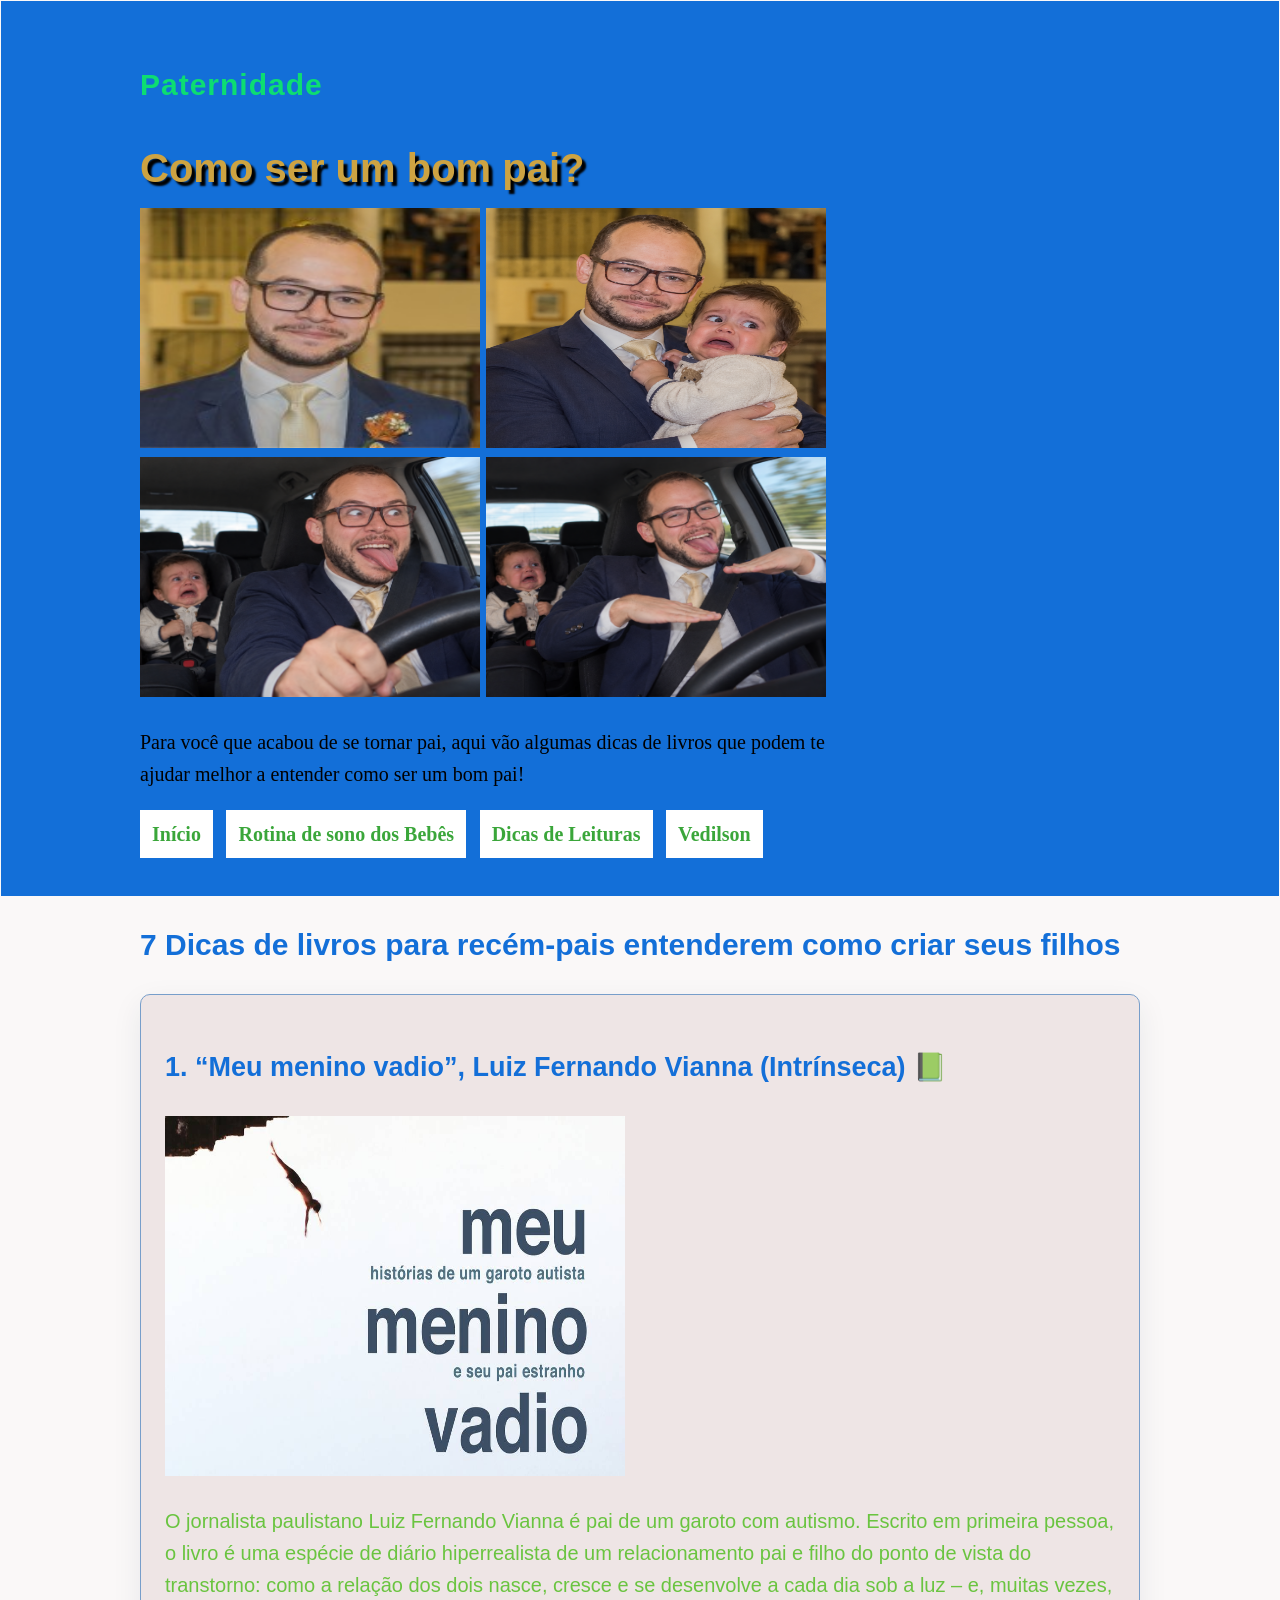
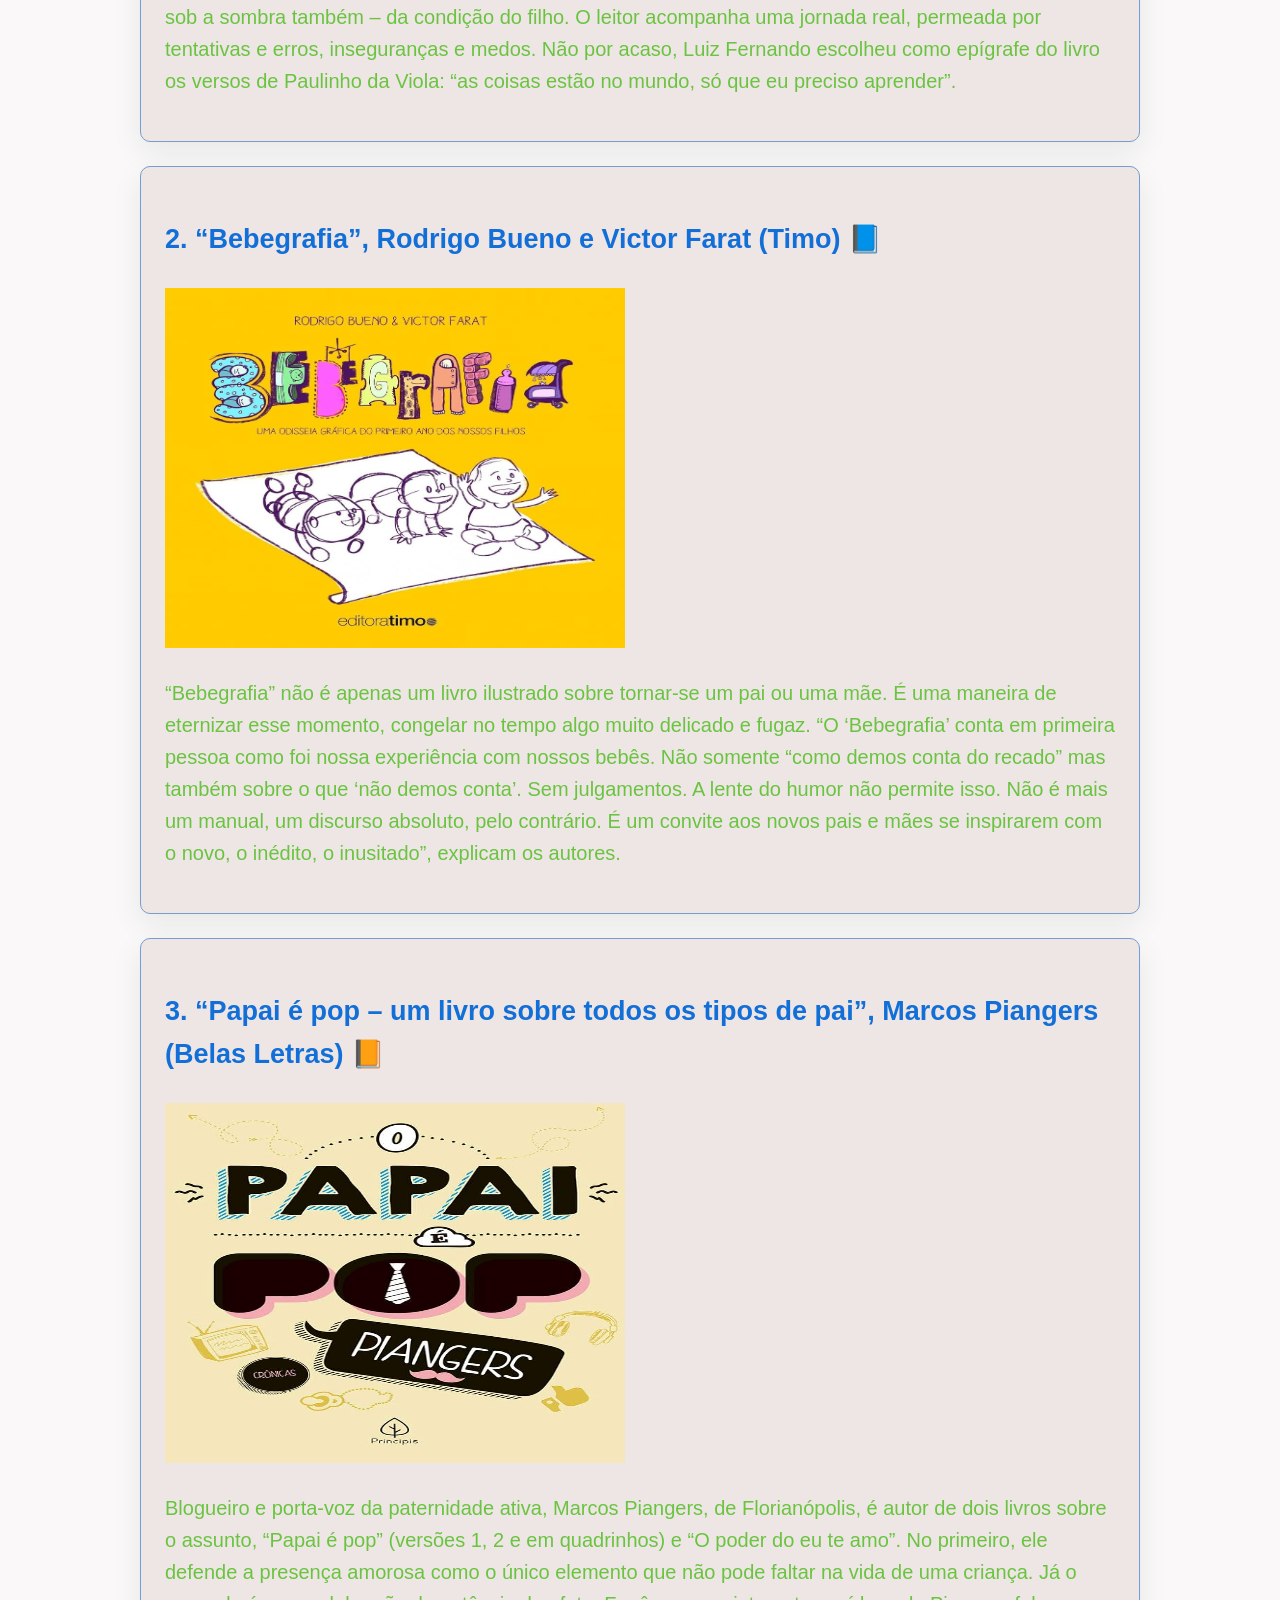
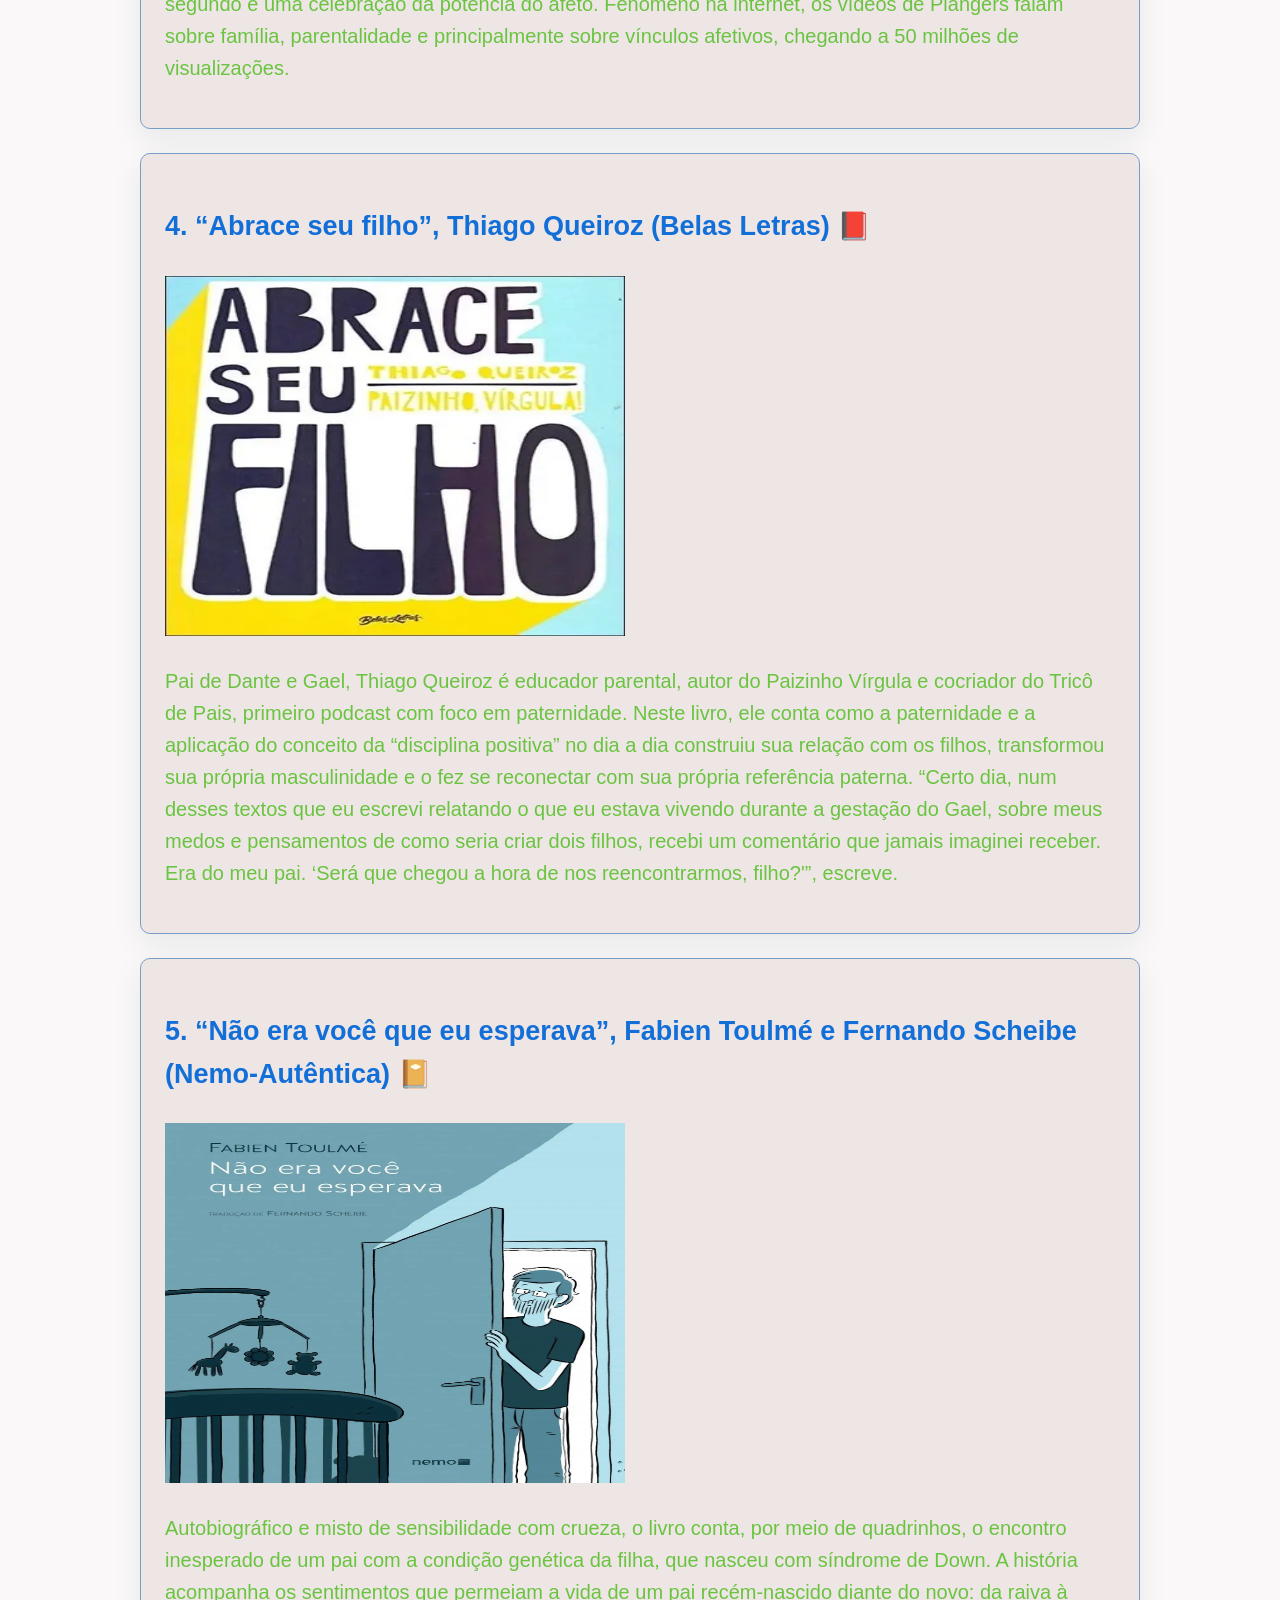
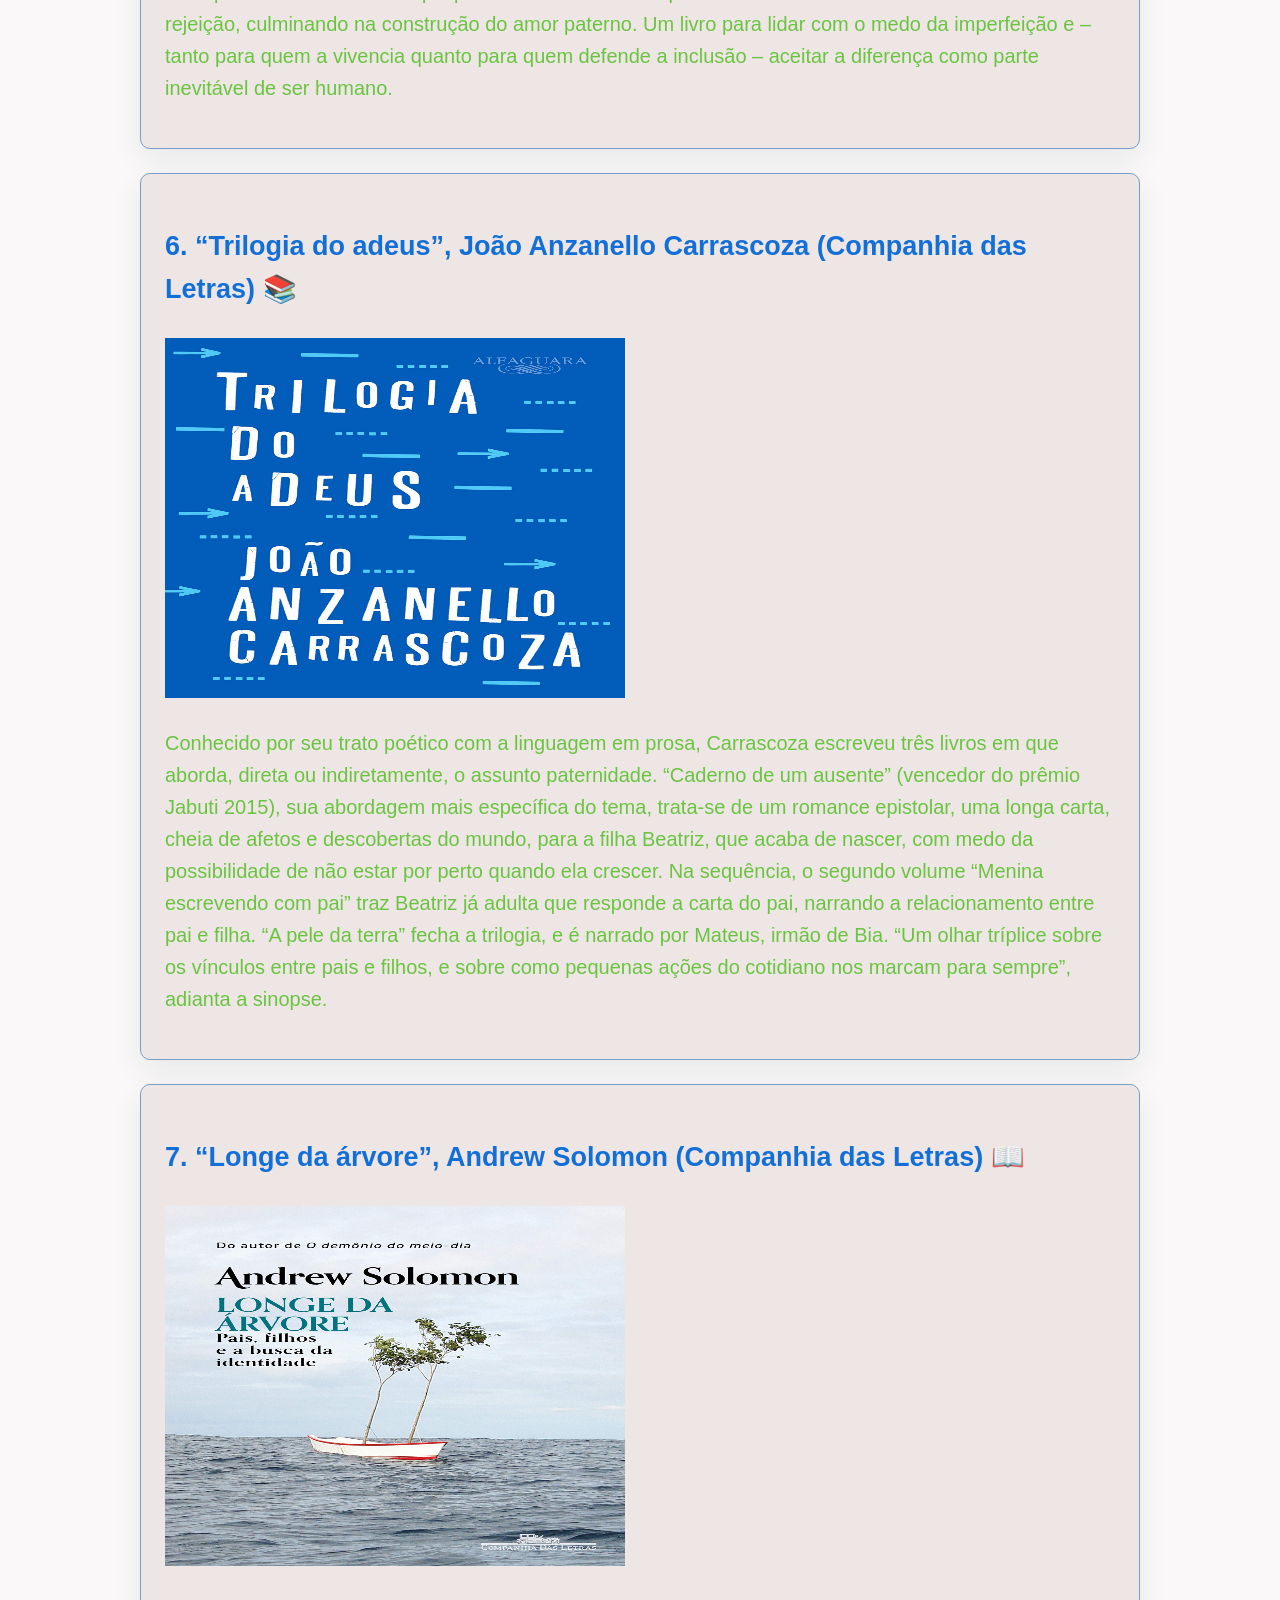
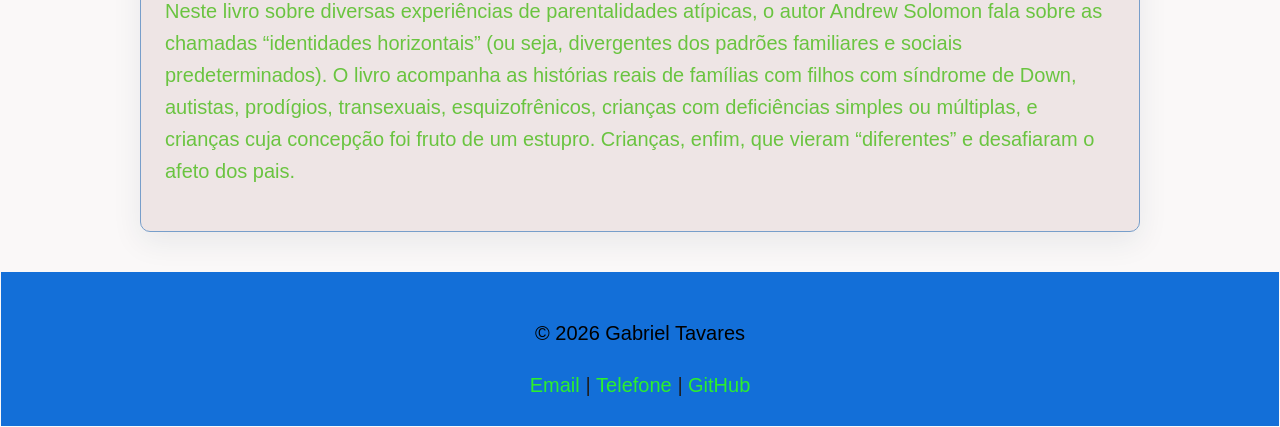
==== pages/livros.html @ f4384e03 "Passagem do projeto, que foi terminado em casa, para o computador do SENAI. Adição de emojis ao proj" ====
<!DOCTYPE html>
<html lang="pt-br">
    <head>
        <meta charset="UTF-8">
        <meta name="viewport" content="width=device-width, initial-scale=1.0">
        <title>Dicas de Paternidade | Livros</title>
        <link rel="stylesheet" href="../style/style.css">
    </head>
<body>

    <header class="cabecalho">
        <div class="container">
            <p class="etiqueta">Paternidade</p>

            <h1>Como ser um bom pai?</h1>
        <div class="container-imagens">
            <img src="../img/vedilson.jpg" alt="Foto de um pai de Família" width="340" height="240">
            <img src="../img/Pai Sorridente e Bebê Assustado em Festa.png" alt="Vedilson pai" width="340" height="240">
            <img src="../img/Motorista Maluco e Bebê Aterrorizado.png" alt="Vedilson dirigindo" width="340" height="240">
            <img src="../img/Vedilson_dirigindo.jpg" alt="Vedilson dirigindo sem as mãos" width="340" height="240">
        </div>

            <p class="subtitulo">
                Para você que acabou de se tornar pai, aqui vão algumas dicas de livros que podem te ajudar melhor a entender como ser um bom pai!
            </p>

            <nav class="menu-principal">
                <ul class="menu-lista">
                    <li><strong><a class="menu-link" href="../index.html">Início</a></strong></li>
                    <li><strong><a class="menu-link" href="./rotina_sonos.html">Rotina de sono dos Bebês</a></strong></li>
                    <li><strong><a class="menu-link" href="./livros.html">Dicas de Leituras</a></strong></li>
                    <li><strong><a class="menu-link" href="./surpresa.html">Vedilson</a></strong></li>
                </ul>
            </nav>
        </div>
    </header>

    <main>
        <section class="secao-livros">
            <div class="container">
                <h2 class="titulo-secao">7 Dicas de livros para recém-pais entenderem como criar seus filhos</h2>

                <div class="grade-cards">
                    <article class="card">
                        <h3>1. “Meu menino vadio”, Luiz Fernando Vianna (Intrínseca) 📗</h3>
                        <img text-align: center class="livro" src="../img/livro1_jpg.jpg" alt="Meu menino vadio">
                        <p>
                            O jornalista paulistano Luiz Fernando Vianna é pai de um garoto com autismo. Escrito em primeira pessoa, o livro é uma espécie de diário hiperrealista de um relacionamento pai e filho do ponto de vista do transtorno: como a relação dos dois nasce, cresce e se desenvolve a cada dia sob a luz – e, muitas vezes, sob a sombra também – da condição do filho. O leitor acompanha uma jornada real, permeada por tentativas e erros, inseguranças e medos. Não por acaso, Luiz Fernando escolheu como epígrafe do livro os versos de Paulinho da Viola: “as coisas estão no mundo, só que eu preciso aprender”.
                        </p>
                    </article>

                    <article class="card">
                        <h3>2. “Bebegrafia”, Rodrigo Bueno e Victor Farat (Timo) 📘</h3>
                        <img class="livro" src="../img/livro2.jpg" alt="Bebegrafia">
                        <p>
                            “Bebegrafia” não é apenas um livro ilustrado sobre tornar-se um pai ou uma mãe. É uma maneira de eternizar esse momento, congelar no tempo algo muito delicado e fugaz. “O ‘Bebegrafia’ conta em primeira pessoa como foi nossa experiência com nossos bebês. Não somente “como demos conta do recado” mas também sobre o que ‘não demos conta’. Sem julgamentos. A lente do humor não permite isso. Não é mais um manual, um discurso absoluto, pelo contrário. É um convite aos novos pais e mães se inspirarem com o novo, o inédito, o inusitado”, explicam os autores.
                        </p>
                    </article>

                    <article class="card">
                        <h3>3. “Papai é pop – um livro sobre todos os tipos de pai”, Marcos Piangers (Belas Letras) 📙</h3>
                        <img class="livro" src="../img/livro3.jpg" alt="Papai é pop">
                        <p>
                            Blogueiro e porta-voz da paternidade ativa, Marcos Piangers, de Florianópolis, é autor de dois livros sobre o assunto, “Papai é pop” (versões 1, 2 e em quadrinhos) e “O poder do eu te amo”. No primeiro, ele defende a presença amorosa como o único elemento que não pode faltar na vida de uma criança. Já o segundo é uma celebração da potência do afeto. Fenômeno na internet, os vídeos de Piangers falam sobre família, parentalidade e principalmente sobre vínculos afetivos, chegando a 50 milhões de visualizações.
                        </p>
                    </article>

                    <article class="card">
                        <h3>4. “Abrace seu filho”, Thiago Queiroz (Belas Letras) 📕</h3>
                        <img class="livro" src="../img/livro4.webp" alt="Abrace seu filho">
                        <p>
                            Pai de Dante e Gael, Thiago Queiroz é educador parental, autor do Paizinho Vírgula e cocriador do Tricô de Pais, primeiro podcast com foco em paternidade. Neste livro, ele conta como a paternidade e a aplicação do conceito da “disciplina positiva” no dia a dia construiu sua relação com os filhos, transformou sua própria masculinidade e o fez se reconectar com sua própria referência paterna. “Certo dia, num desses textos que eu escrevi relatando o que eu estava vivendo durante a gestação do Gael, sobre meus medos e pensamentos de como seria criar dois filhos, recebi um comentário que jamais imaginei receber. Era do meu pai. ‘Será que chegou a hora de nos reencontrarmos, filho?'”, escreve.                        
                        </p>
                    </article>

                    <article class="card">
                        <h3>5. “Não era você que eu esperava”, Fabien Toulmé e Fernando Scheibe (Nemo-Autêntica) 📔</h3>
                        <img class="livro" src="../img/livro5.jpg" alt="Não era você que eu esperava">
                        <p>
                            Autobiográfico e misto de sensibilidade com crueza, o livro conta, por meio de quadrinhos, o encontro inesperado de um pai com a condição genética da filha, que nasceu com síndrome de Down. A história acompanha os sentimentos que permeiam a vida de um pai recém-nascido diante do novo: da raiva à rejeição, culminando na construção do amor paterno. Um livro para lidar com o medo da imperfeição e – tanto para quem a vivencia quanto para quem defende a inclusão – aceitar a diferença como parte inevitável de ser humano.
                        </p>
                    </article>

                    <article class="card">
                        <h3>6. “Trilogia do adeus”, João Anzanello Carrascoza (Companhia das Letras) 📚</h3>
                        <img class="livro" src="../img/livro6.jpg" alt="Trilogia do Adeus">
                        <p>
                            Conhecido por seu trato poético com a linguagem em prosa, Carrascoza escreveu três livros em que aborda, direta ou indiretamente, o assunto paternidade. “Caderno de um ausente” (vencedor do prêmio Jabuti 2015), sua abordagem mais específica do tema, trata-se de um romance epistolar, uma longa carta, cheia de afetos e descobertas do mundo, para a filha Beatriz, que acaba de nascer, com medo da possibilidade de não estar por perto quando ela crescer. Na sequência, o segundo volume “Menina escrevendo com pai” traz Beatriz já adulta que responde a carta do pai, narrando a relacionamento entre pai e filha. “A pele da terra” fecha a trilogia, e é narrado por Mateus, irmão de Bia. “Um olhar tríplice sobre os vínculos entre pais e filhos, e sobre como pequenas ações do cotidiano nos marcam para sempre”, adianta a sinopse.
                        </p>
                    </article>

                    <article class="card">
                        <h3>7. “Longe da árvore”, Andrew Solomon (Companhia das Letras) 📖</h3>
                        <img class="livro" src="../img/livro7.jpg" alt="Longe da árvore">
                        <p>
                            Neste livro sobre diversas experiências de parentalidades atípicas, o autor Andrew Solomon fala sobre as chamadas “identidades horizontais” (ou seja, divergentes dos padrões familiares e sociais predeterminados). O livro acompanha as histórias reais de famílias com filhos com síndrome de Down, autistas, prodígios, transexuais, esquizofrênicos, crianças com deficiências simples ou múltiplas, e crianças cuja concepção foi fruto de um estupro. Crianças, enfim, que vieram “diferentes” e desafiaram o afeto dos pais.
                        </p>
                    </article>

                </div>
            </div>
                          
        </section>
    </main>

    <footer class="rodape">
        <div class="container">
            <p id="copyright">&copy; 2026 Gabriel Tavares</p>

            <address>
                <a class="contato" href="mailto: biel.wellichan@gmail.com">Email</a>
                <span> | </span>
                <a class="contato" href="tel:+5515998261009">Telefone</a>
                <span> | </span>
                <a class="contato" href="https://github.com/bielwellichan-debug" target="_blank">GitHub</a>
            </address>
        </div>
    </footer>

</body>
</html>
---- style/style.css ----
*{
    box-sizing: border-box;
}


body{
    margin: 1px;

    background-color: rgb(250, 248, 248);
    color: rgb(106, 196, 64);

    font-family: Arial, Helvetica, sans-serif;
    font-size: 20px;
    line-height: 1.6;
}

h1, h2, h3, h4{
color: rgb(19, 111, 216);
}

h1{
    font-size: 40px;
    margin-bottom: 8px;
    text-shadow: 4px 4px 2px black;
}

h2{
    font-size: 30px;
}

h3{
    font-size: 27px;
}

a{
    color: rgb(202, 15, 53);
    text-decoration: none;
}

strong{
    color: black;
}

.container{
    width: 90%;
    max-width: 1000px;
    margin: 0 auto
}

.cabecalho{
    background-color: rgb(19, 111, 216);
    color: rgb(216, 175, 12);

    padding: 30px 0;
}

.subtitulo{
    color: black;
    max-width: 700px;
    font-family: cursive;
}

.cabecalho h1{
    color: rgb(205, 163, 66);
}

.etiqueta{
    margin-bottom: 5px;
    color: rgb(13, 221, 114);
    font-size: 30px;
    font-weight: bold;
    letter-spacing: 1px;
}

.menu-lista{
    margin: 20px 0 0;
    padding: 0;

    list-style: none;
}

.menu-lista li{
    display: inline-block;

    margin-right: 8px;
    margin-bottom: 8px;
}

.menu-link{
    display: inline-block;

    padding: 8px 12px;

    background-color: white;
    color: rgba(55, 165, 55, 0.984);
    font-family: cursive;
}

.grade-cards{
    display: grid;
    gap: 24px;
}

.card{
    padding: 24px;
    background-color: rgb(238, 229, 229);
    border: 1px solid #779eca;
    border-radius: 10px;
    box-shadow: 0 10px 30px rgba(20, 45, 70, 0.08);
}

.container-imagens{
    display: inline-block;
}

.rodape{
    margin-top: 40px;
    padding: 25px;
    text-align: center;
    background-color: rgb(19, 111, 216);
}

#copyright{
    color: black;
}

.contato{
    color: rgb(44, 240, 44);
    text-decoration: none;
    font-style: normal;
}

span{
    color: rgb(31, 29, 29);
}

.livro{
    width: 460px;
    height: 360px;
}
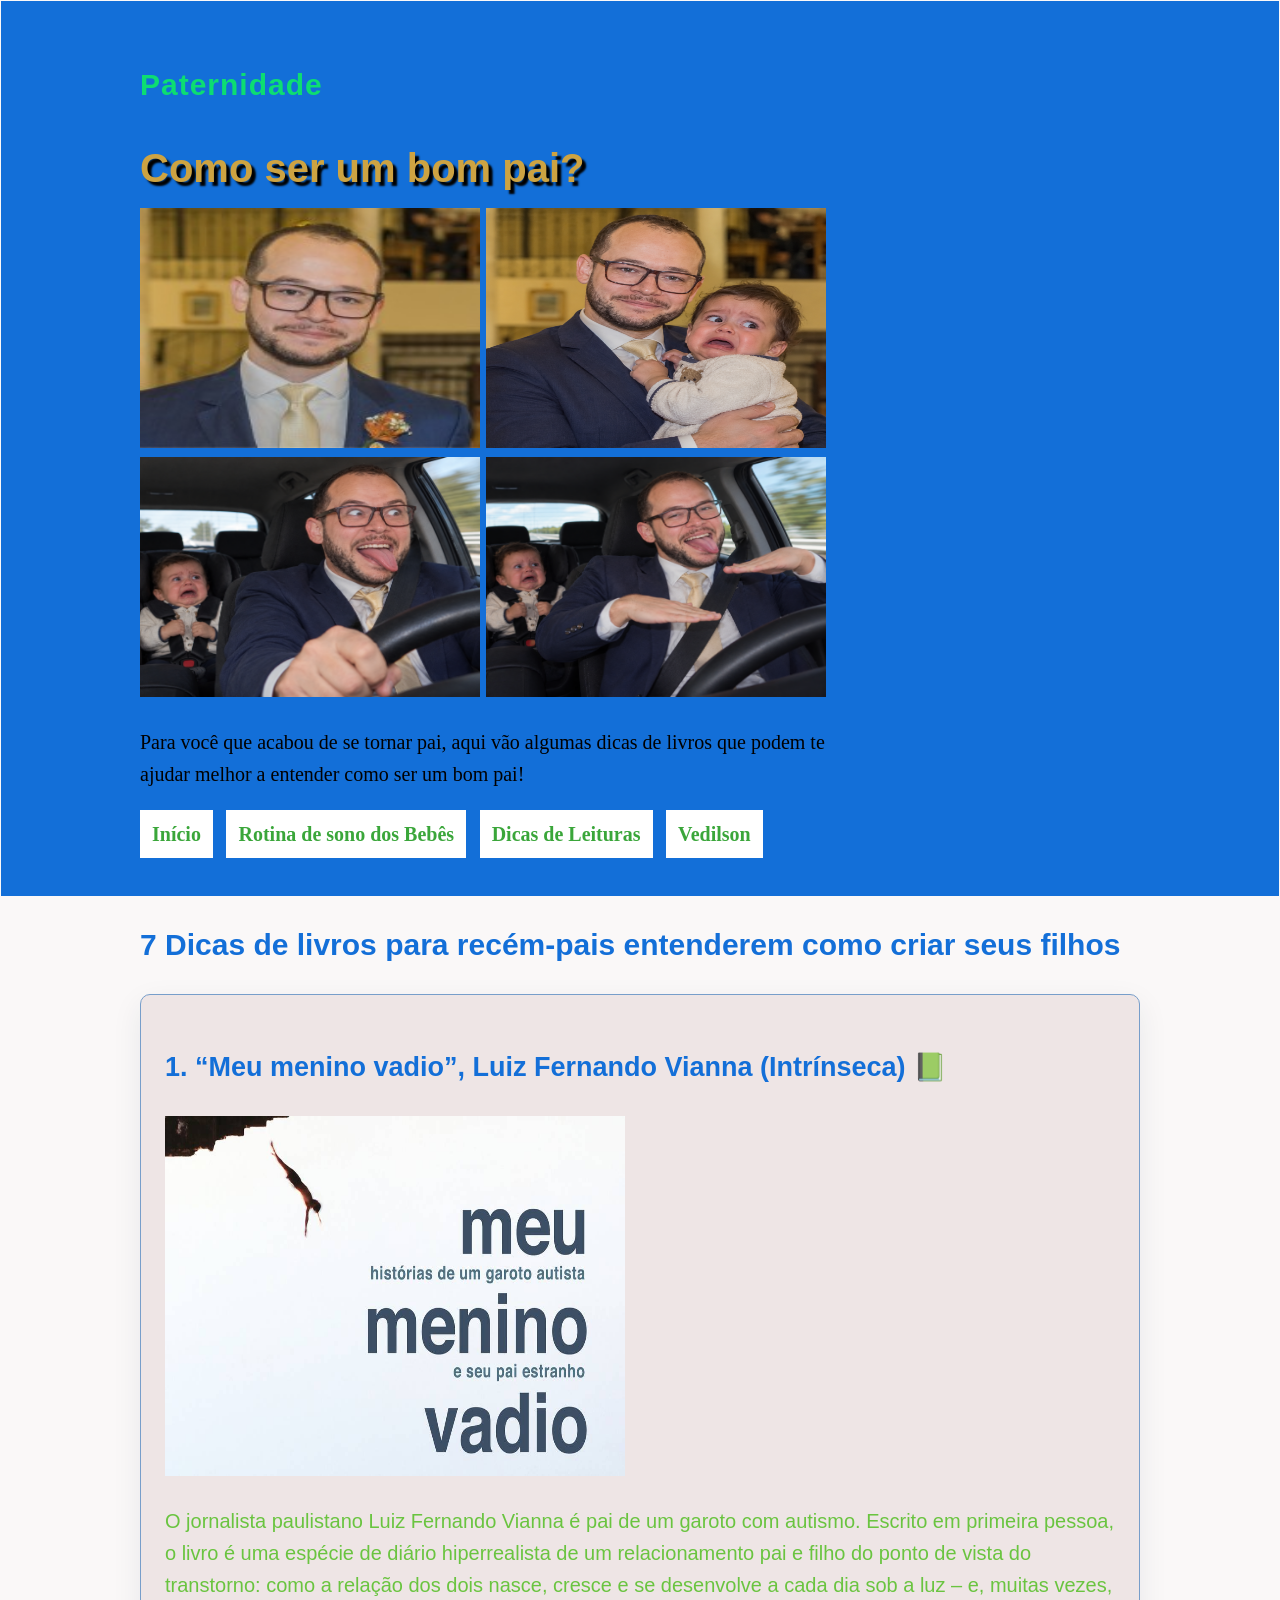
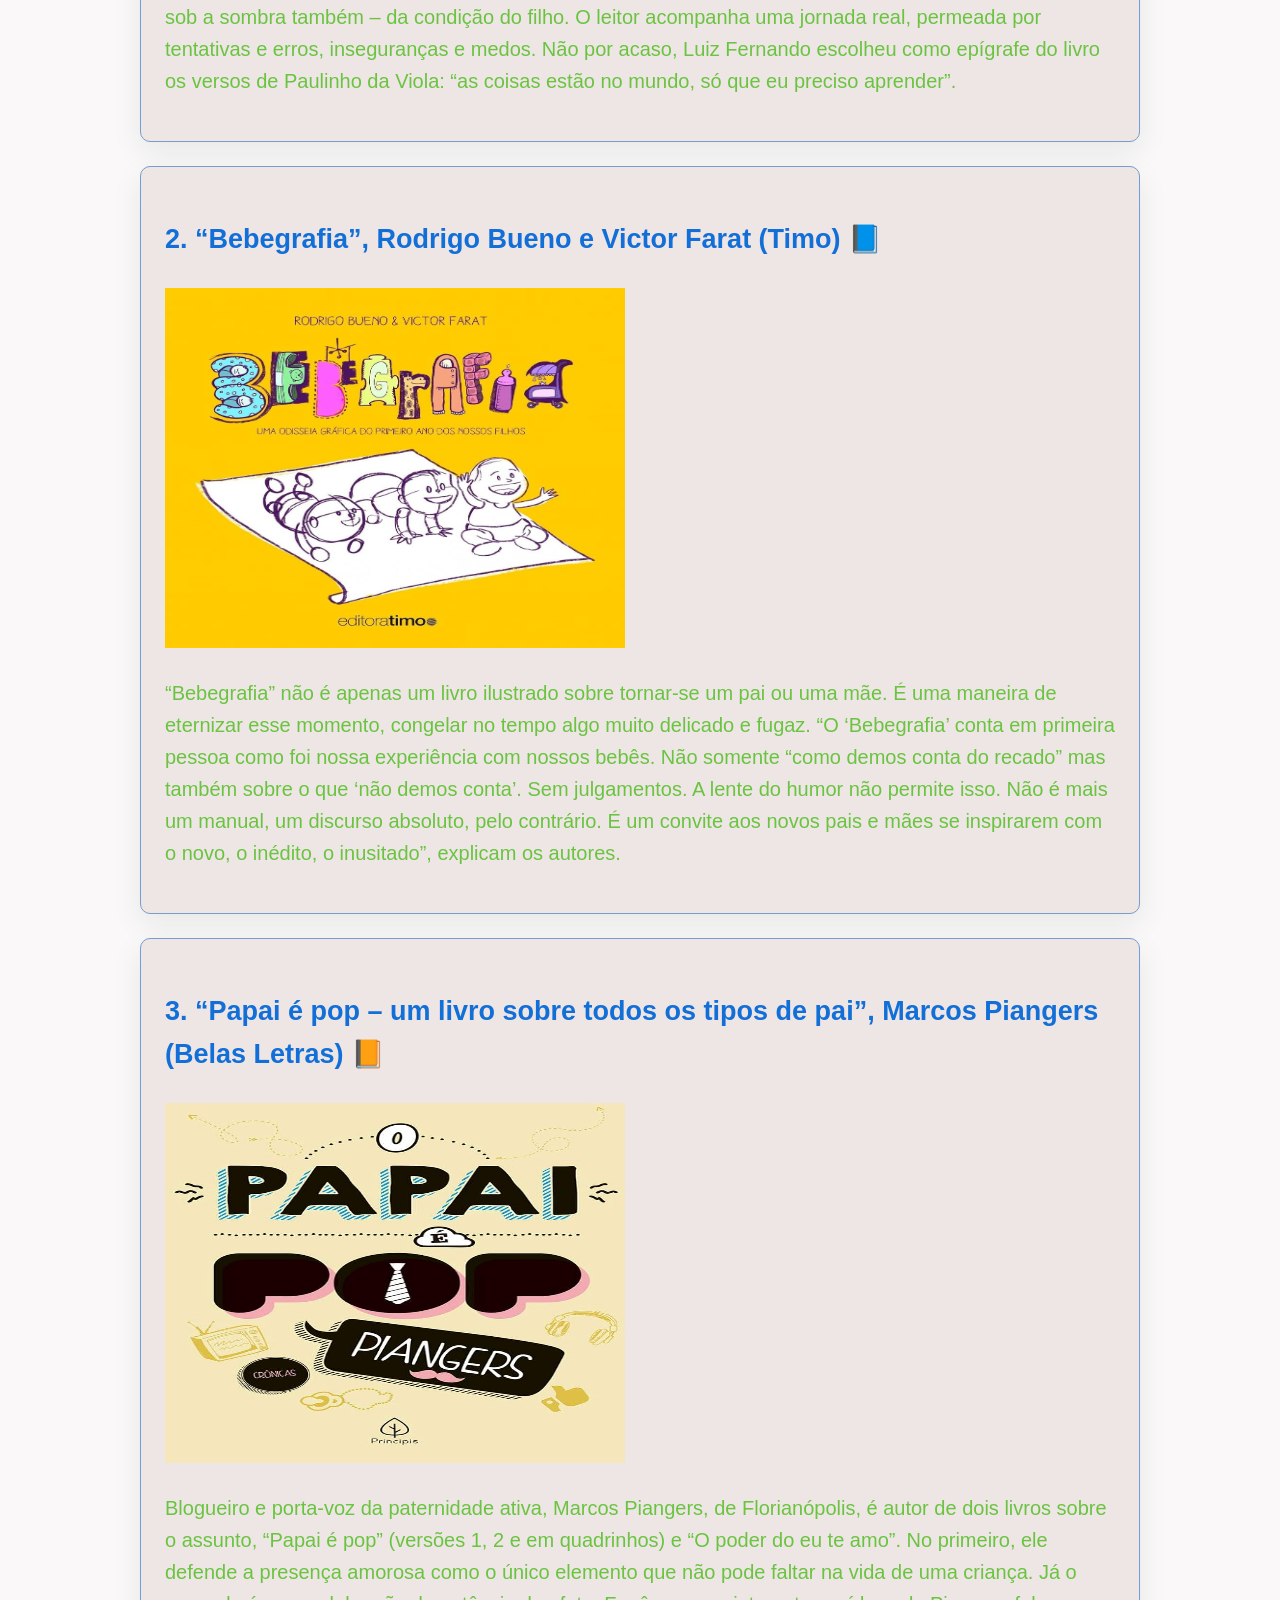
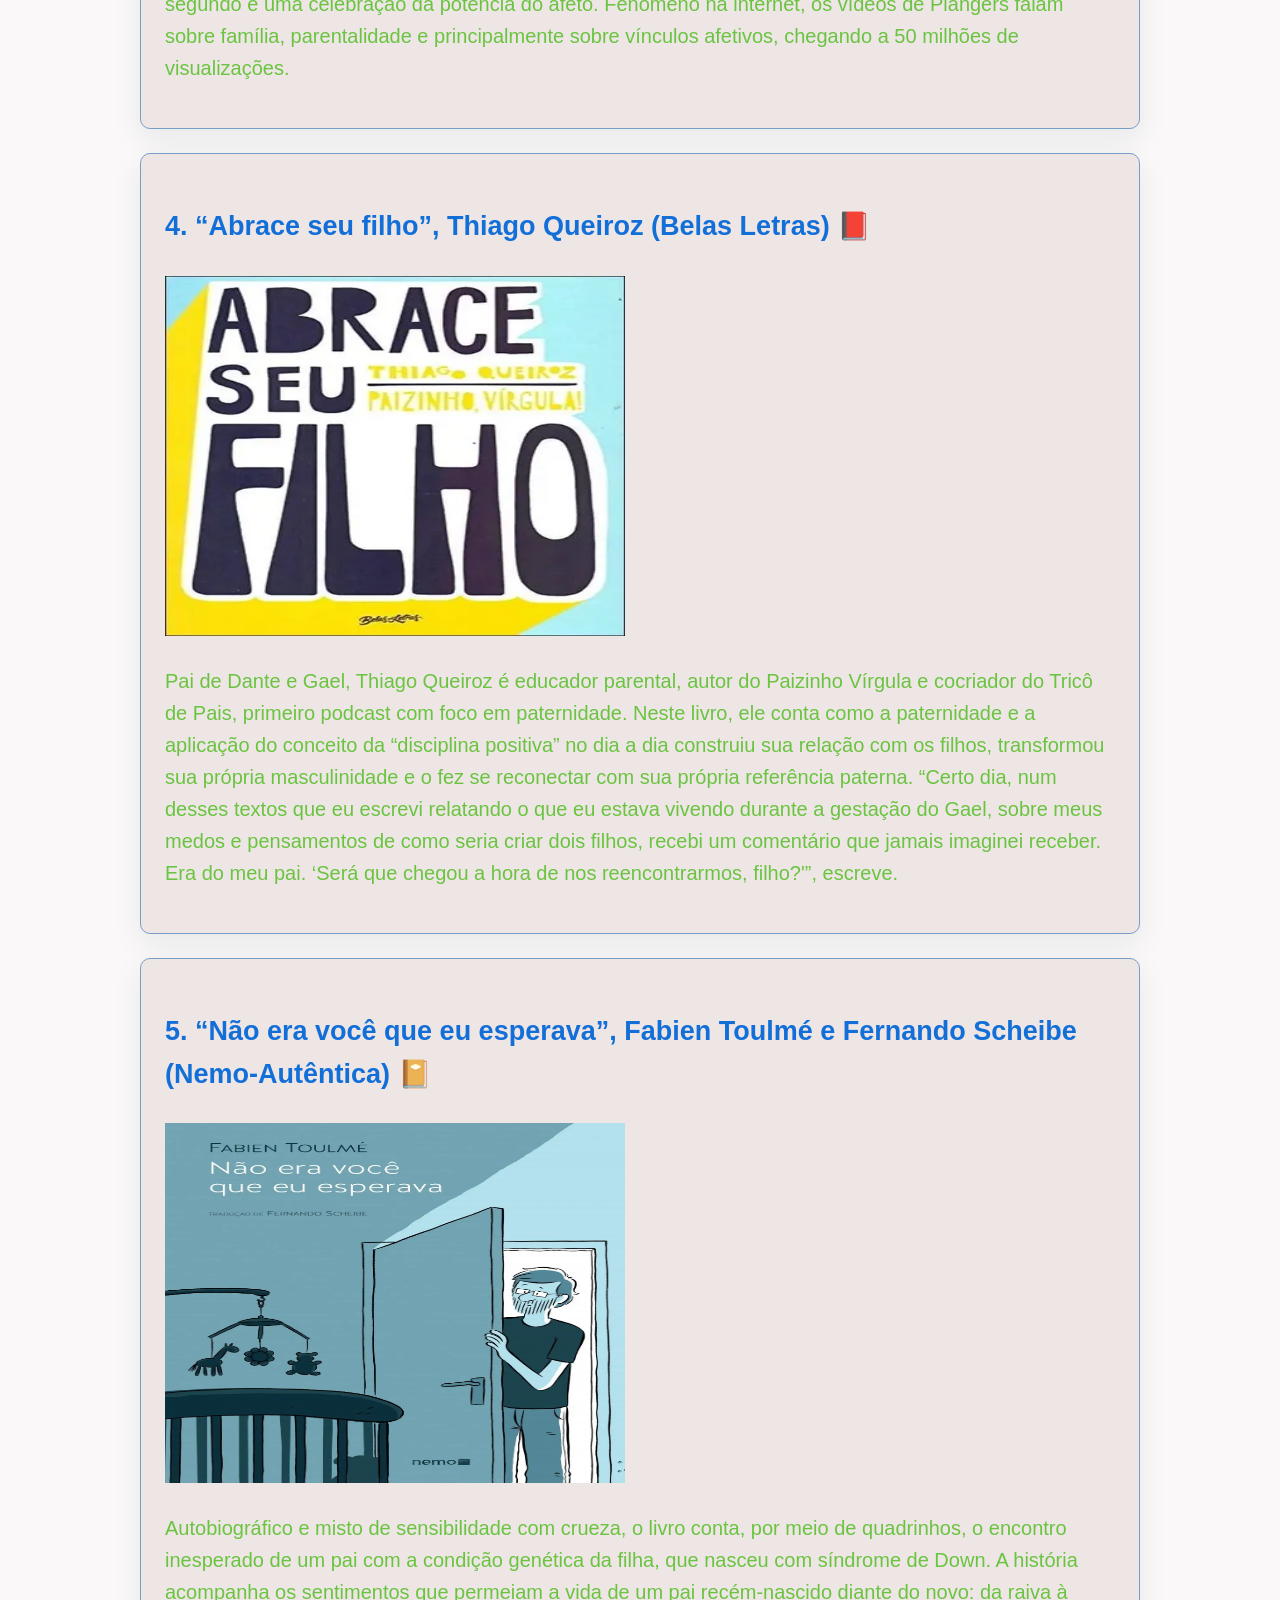
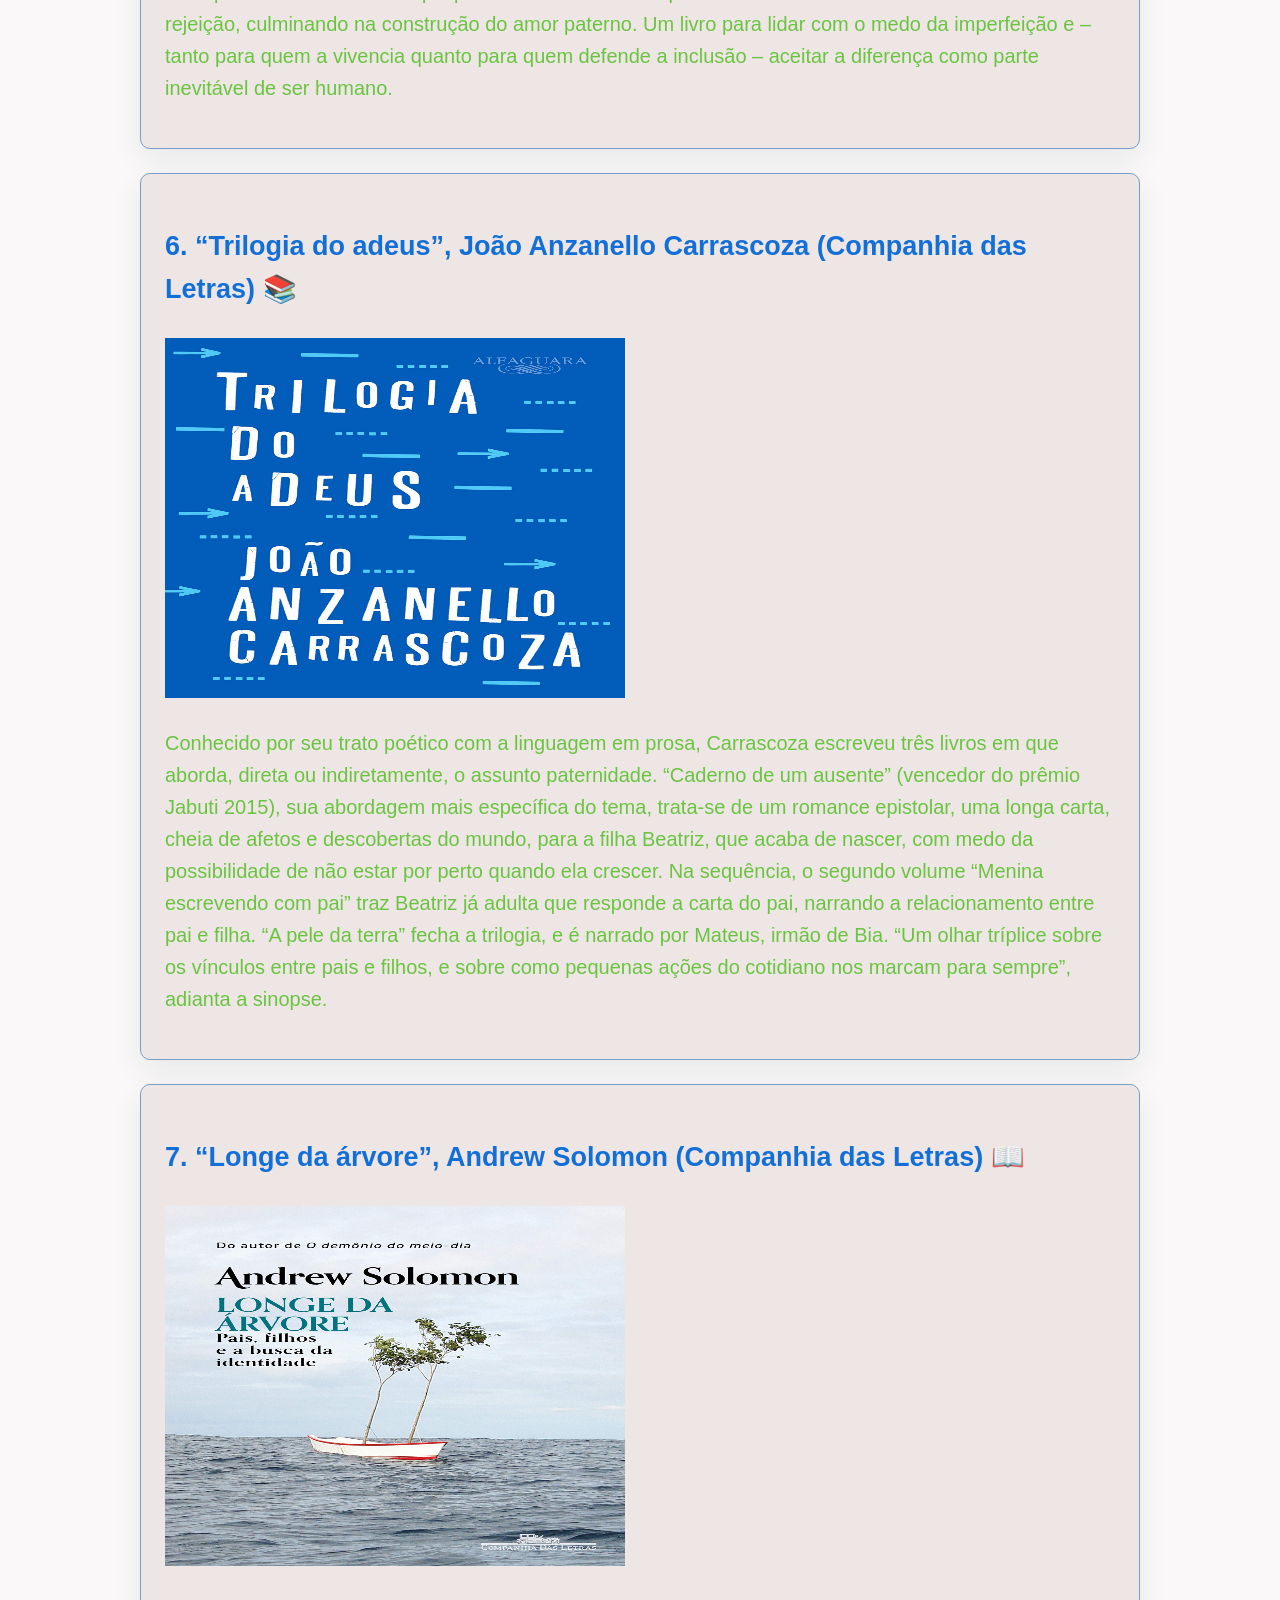
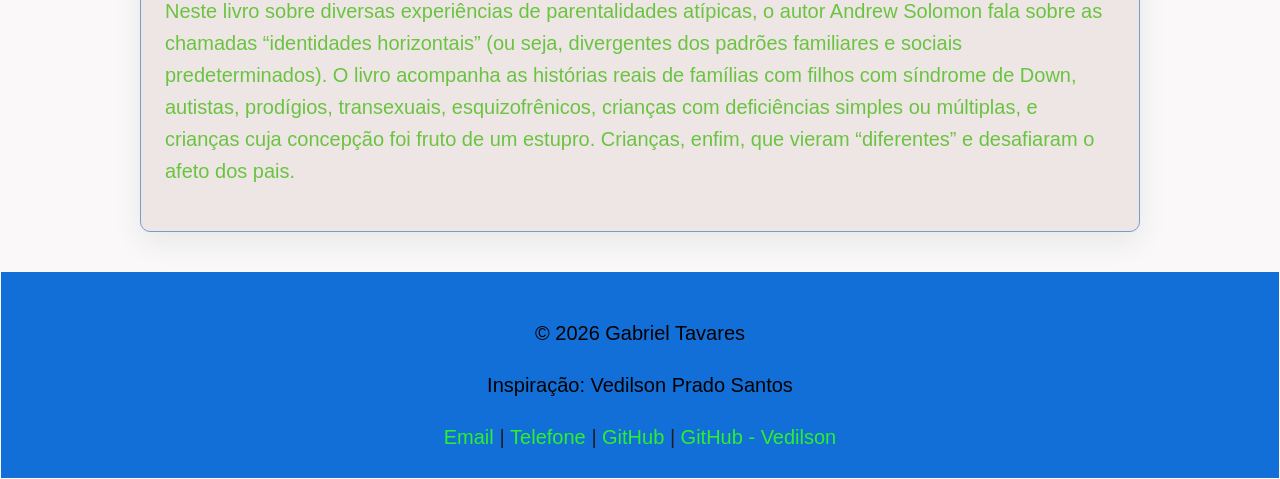
==== commit 3b405b85: "Adição do GitHub do professor Vedilson e menção à inspiração que me deu para realizar o projeto" ====
--- a/pages/livros.html
+++ b/pages/livros.html
@@ -106,6 +106,7 @@
     <footer class="rodape">
         <div class="container">
             <p id="copyright">&copy; 2026 Gabriel Tavares</p>
+            <p id="inspiracao">Inspiração: Vedilson Prado Santos</p>
 
             <address>
                 <a class="contato" href="mailto: biel.wellichan@gmail.com">Email</a>
@@ -113,6 +114,8 @@
                 <a class="contato" href="tel:+5515998261009">Telefone</a>
                 <span> | </span>
                 <a class="contato" href="https://github.com/bielwellichan-debug" target="_blank">GitHub</a>
+                <span> | </span>
+                 <a class="contato" href="https://github.com/vedilson/vedilson" target="_blank">GitHub - Vedilson</a>
             </address>
         </div>
     </footer>
--- a/style/style.css
+++ b/style/style.css
@@ -137,4 +137,8 @@
 .livro{
     width: 460px;
     height: 360px;
+}
+
+#inspiracao{
+    color: black;
 }
